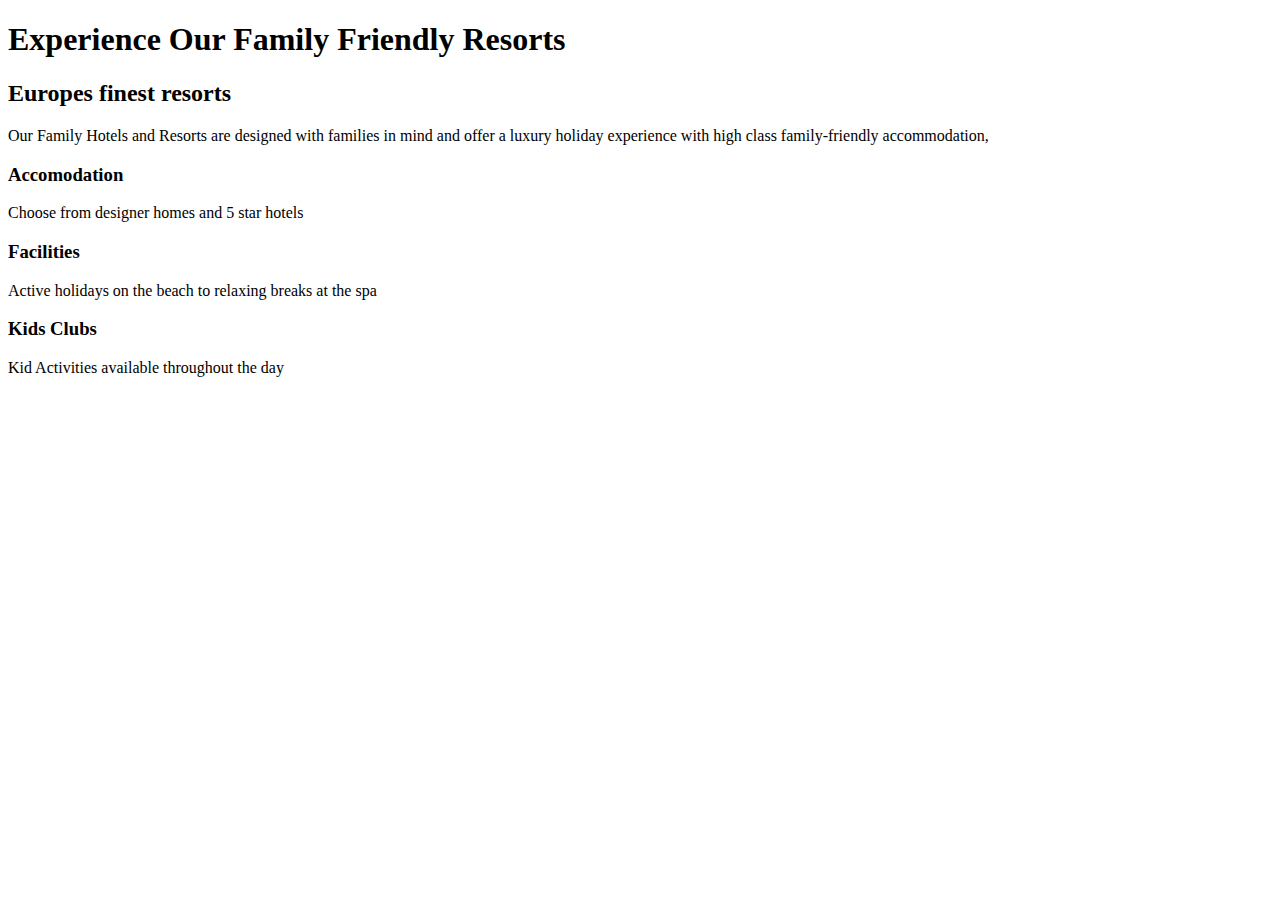
==== index.html @ 9747c775 "Add initial HTML file with details about resort" ====
<!DOCTYPE html>
<html>
  <head>
    <title>resort website</title>
  </head>
  <body>
    <h1>Experience Our Family Friendly Resorts</h1>
    <h2>Europes finest resorts</h2>
      <p>Our Family Hotels and Resorts are designed with families in mind
       and offer a luxury holiday experience with high class family-friendly accommodation,</p>
    <h3>Accomodation</h3>
      <p>Choose from designer homes and 5 star hotels</p>
    <h3>Facilities</h3>
      <p>Active holidays on the beach to relaxing breaks at the spa</p>
    <h3>Kids Clubs</h3>
      <p>Kid Activities available throughout the day</p>
  </body>
</html>
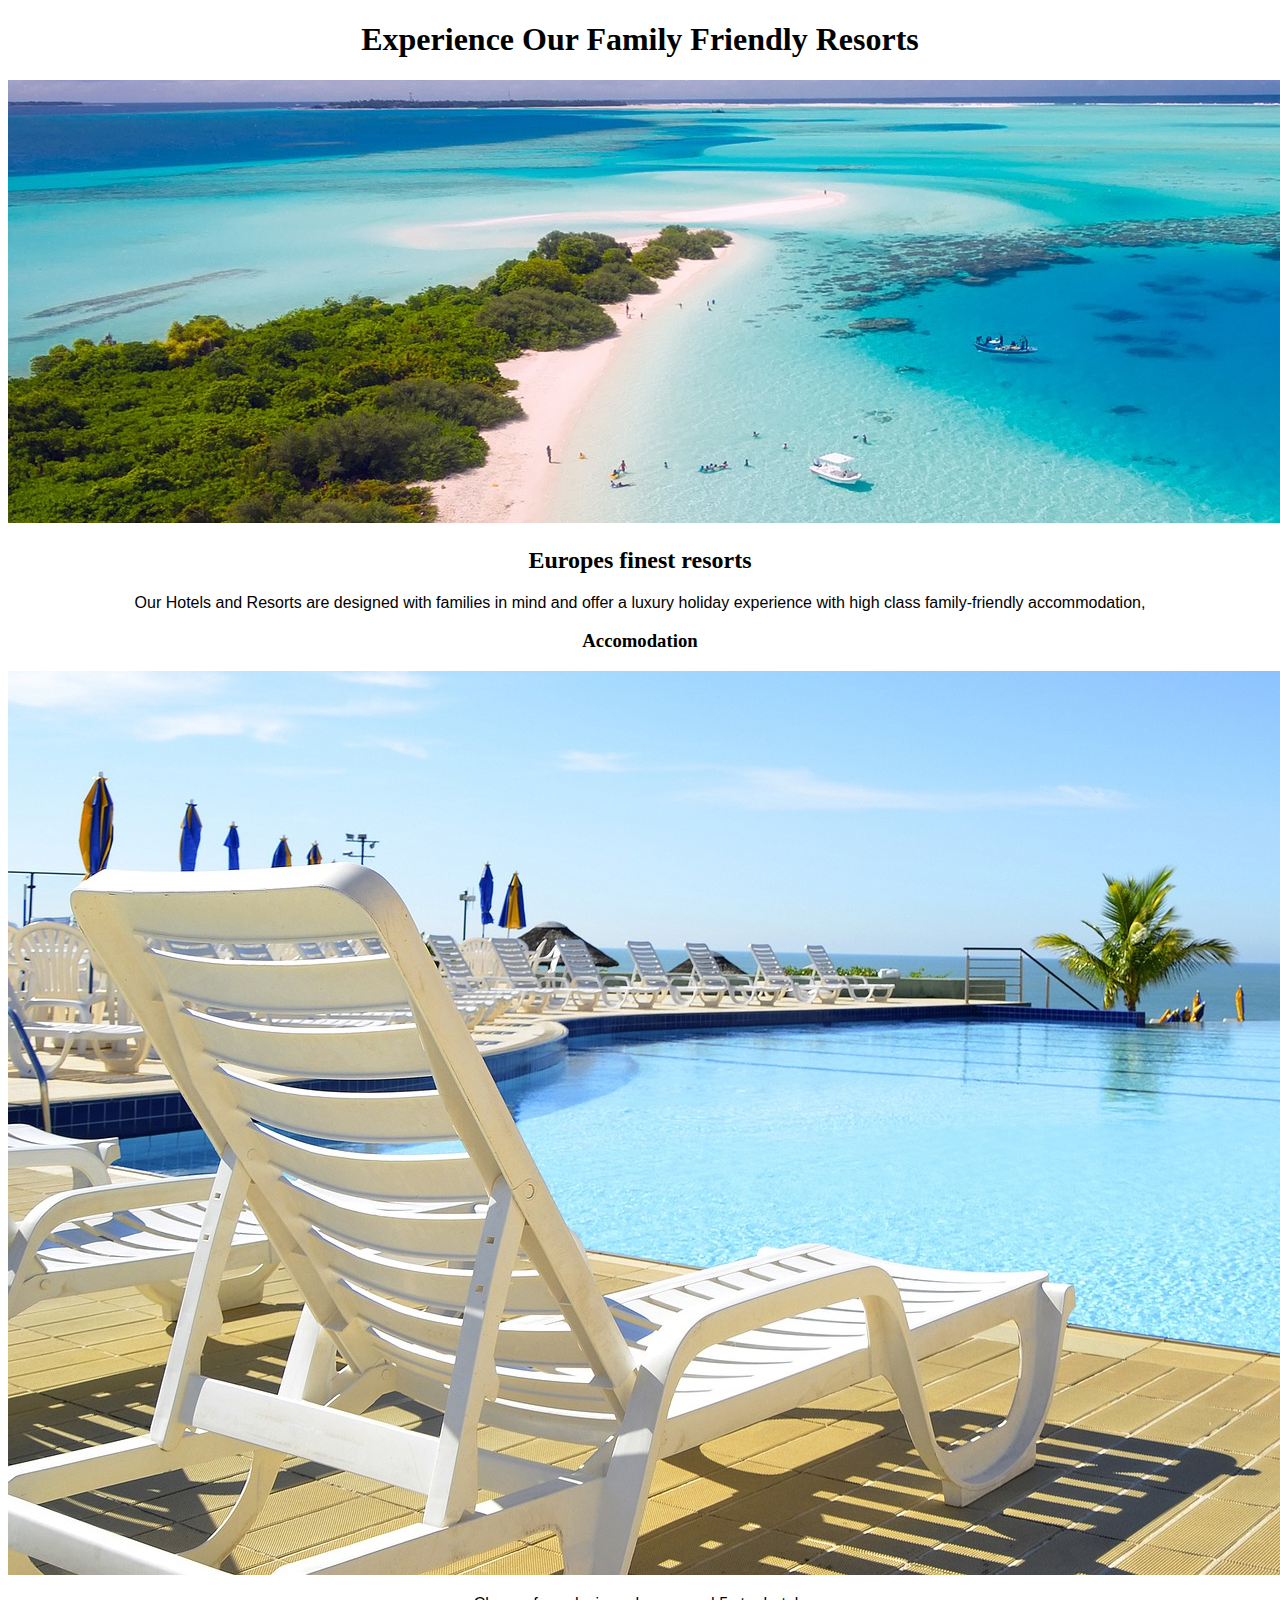
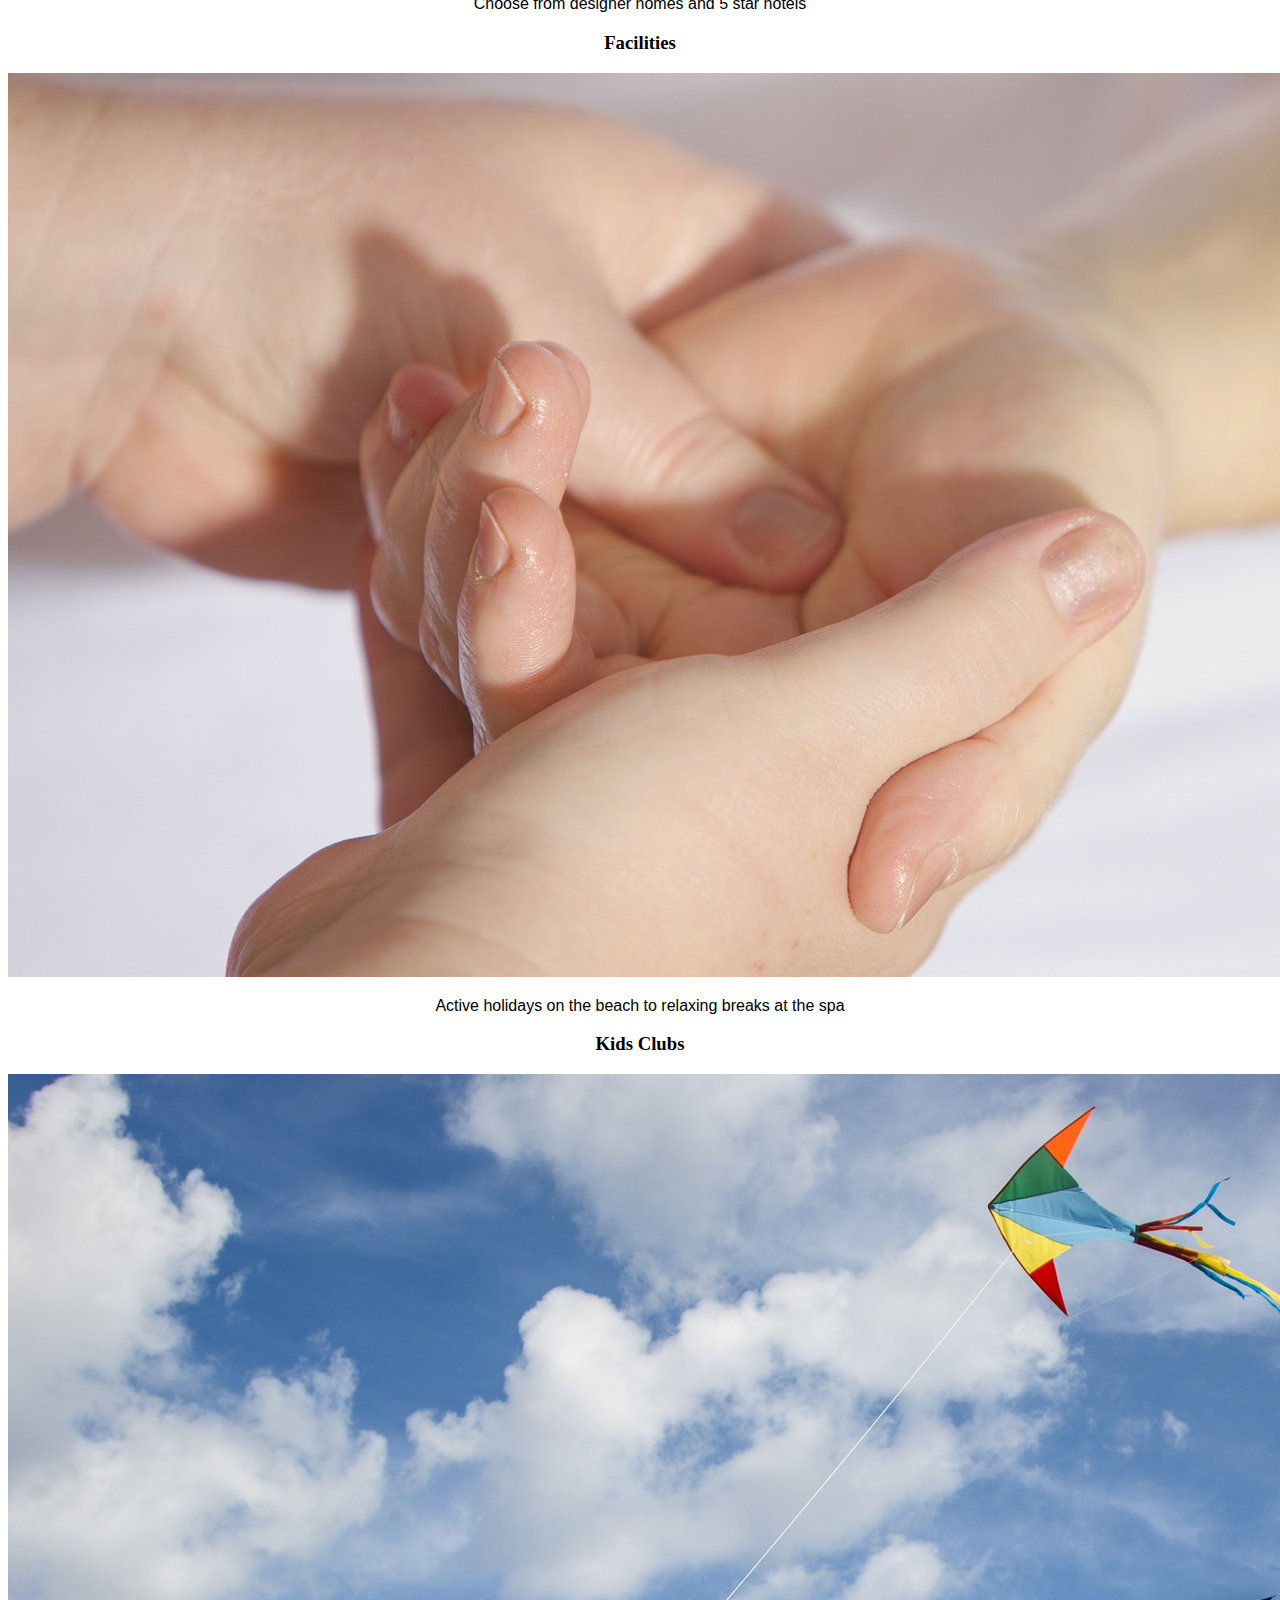
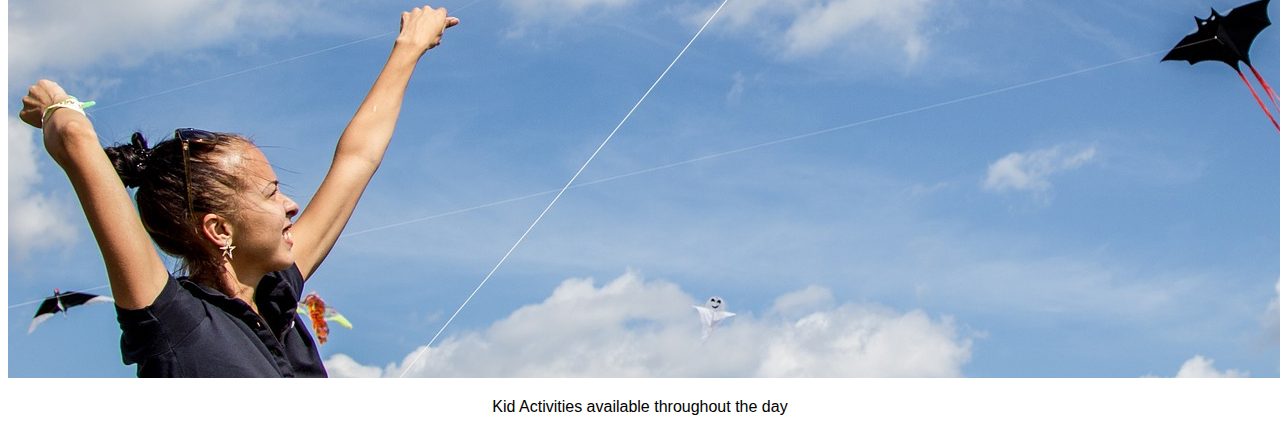
==== commit 4b30ce11: "add photos to main page" ====
--- a/index.html
+++ b/index.html
@@ -1,18 +1,23 @@
 <!DOCTYPE html>
 <html>
   <head>
+    <link href= "css/style.css" rel= "stylesheet" type= "text/css">
     <title>resort website</title>
   </head>
   <body>
     <h1>Experience Our Family Friendly Resorts</h1>
+      <img src= "images/ocean-view.jpg">
     <h2>Europes finest resorts</h2>
-      <p>Our Family Hotels and Resorts are designed with families in mind
+      <p>Our Hotels and Resorts are designed with families in mind
        and offer a luxury holiday experience with high class family-friendly accommodation,</p>
     <h3>Accomodation</h3>
+      <img src= "images/accomodation.jpg">
       <p>Choose from designer homes and 5 star hotels</p>
     <h3>Facilities</h3>
+      <img src= "images/facilities.jpg">
       <p>Active holidays on the beach to relaxing breaks at the spa</p>
     <h3>Kids Clubs</h3>
+      <img src= "images/kids-club.jpg">
       <p>Kid Activities available throughout the day</p>
   </body>
 </html>
--- a/css/style.css
+++ b/css/style.css
@@ -0,0 +1,23 @@
+h1 {
+  text-align: center;
+  font-family: Georgia;
+}
+
+h2 {
+  text-align: center;
+  font-family: Georgia;
+}
+
+h3 {
+  text-align: center;
+  font-family: Georgia;
+}
+
+p {
+  text-align: center;
+  font-family: Helvetica;
+}
+
+img{
+  align-items: center;
+}
